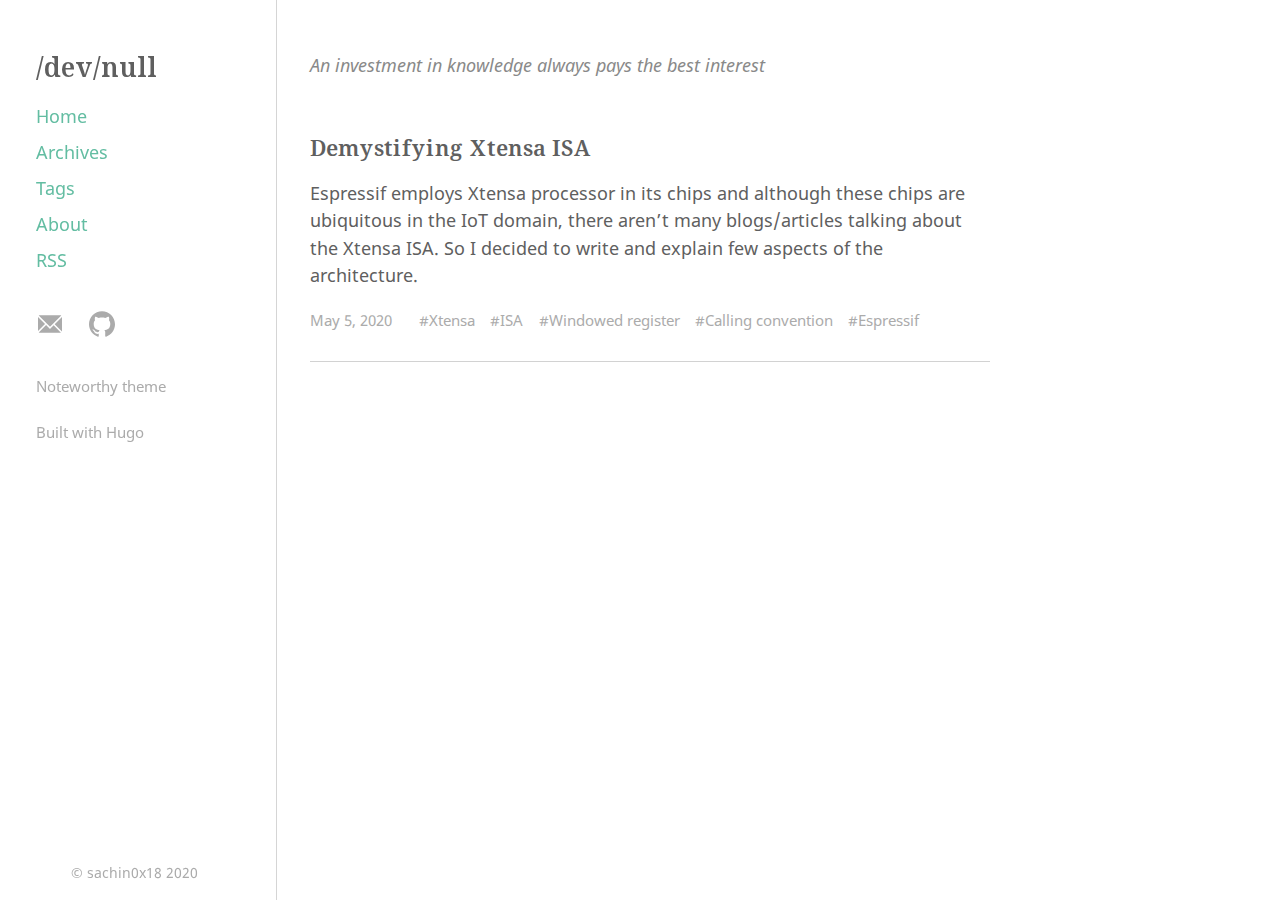
==== index.html @ 8d30b658 "20-05-2020: Publishing to gh-pages" ====
<!DOCTYPE html>

<html lang="en-us">
    <head>
	<meta name="generator" content="Hugo 0.55.6" />
    <meta charset="utf-8">
    <meta http-equiv="X-UA-Compatible" content="IE=edge,chrome=1">
    <meta name="viewport" content="width=device-width, initial-scale=1">
    <meta name="format-detection" content="telephone=no"/>

    <title>/dev/null</title>
    
    <link rel="apple-touch-icon" sizes="180x180" href="/apple-touch-icon.png">
    <link rel="icon" type="image/png" sizes="32x32" href="/favicon-32x32.png">
    <link rel="icon" type="image/png" sizes="16x16" href="/favicon-16x16.png">
    <link rel="manifest" href="/manifest.json">
    <link rel="mask-icon" href="/safari-pinned-tab.svg" color="#FF3DB4">
    <meta name="theme-color" content="#ffffff">

    
    
    
    <link rel="stylesheet" href="https://sachin0x18.github.io/css/main.min.3377ccae985b6f2af6e9e303f35bbaa80bba35b796f8de5cfc465fc41eb055d1.css"/>

    
    
    
    <link rel="stylesheet" href="https://sachin0x18.github.io/css/custom.min.e3b0c44298fc1c149afbf4c8996fb92427ae41e4649b934ca495991b7852b855.css"/>

    
    <link type="text/css" rel="stylesheet" href="/css/custom.css">
 
    
    <link rel="alternate" type="application/rss+xml" href="https://sachin0x18.github.io/index.xml" title="/dev/null" />
    </head>

    <body>
        
<nav>
  <header>
    <div class="site-title">
        <a href="/">/dev/null</a>
    </div>  
</header>

  <div class="nav-menu">
  
    <a class="color-link nav-link" href="/">Home</a>
  
    <a class="color-link nav-link" href="/archives/">Archives</a>
  
    <a class="color-link nav-link" href="/tags/">Tags</a>
  
    <a class="color-link nav-link" href="/about/">About</a>
  
  <a class="color-link nav-link" href="https://sachin0x18.github.io/index.xml" target="_blank" rel="noopener" type="application/rss+xml">RSS</a>
</div>
<footer class="footer">
	<div class="social-icons">
        
    <a class="social-icon" href="mailto:sachin.parekh1811@gmail.com" target="_blank" rel="noopener" title="Email">
        <svg width="28px" height="28px" viewBox="0 0 28 28" version="1.1" fill="#ABABAB" xmlns="https://www.w3.org/2000/svg" xmlns:xlink="https://www.w3.org/1999/xlink">
            <path d="M25.2794292,5.59128519 L14,16.8707144 L2.72057081,5.59128519 C3.06733103,5.30237414 3.51336915,5.12857603 4,5.12857603 L24,5.12857603 C24.4866308,5.12857603 24.932669,5.30237414 25.2794292,5.59128519 Z M25.9956978,6.99633695 C25.998551,7.04004843 26,7.08414302 26,7.12857603 L26,20.871424 C26,21.0798433 25.9681197,21.2808166 25.9089697,21.4697335 L18.7156355,14.2763993 L25.9956978,6.99633695 Z M24.9498374,22.6319215 C24.6672737,22.7846939 24.3437653,22.871424 24,22.871424 L4,22.871424 C3.5268522,22.871424 3.09207889,22.7071233 2.74962118,22.432463 L10.0950247,15.0870594 L13.9848068,18.9768415 L14.1878486,18.7737996 L14.2030419,18.7889929 L17.6549753,15.3370594 L24.9498374,22.6319215 Z M2.00810114,21.0526627 C2.00273908,20.9929669 2,20.9325153 2,20.871424 L2,7.12857603 C2,7.08414302 2.00144896,7.04004843 2.00430222,6.99633695 L9.03436454,14.0263993 L2.00810114,21.0526627 Z"></path>
        </svg>
    </a>
    

    

    

    

    

    

    

    

    

    

    

    

    

    

    

    

    

    

    
    
    
    <a class="social-icon" href="https://github.com/sachin0x18" target="_blank" rel="noopener" title="GitHub">
        <svg width="28px" height="28px" viewBox="0 0 28 28" version="1.1" fill="#ABABAB" xmlns="https://www.w3.org/2000/svg" xmlns:xlink="https://www.w3.org/1999/xlink">
            <path d="M13.9988029,1.32087331 C6.82105037,1.32087331 1,7.14112562 1,14.3212723 C1,20.0649109 4.72454649,24.9370678 9.89038951,26.6560892 C10.5408085,26.7757983 10.7778323,26.374374 10.7778323,26.0296121 C10.7778323,25.7215609 10.7666595,24.9035493 10.760275,23.8189856 C7.14426471,24.6042767 6.38131925,22.0760223 6.38131925,22.0760223 C5.78995672,20.5740732 4.93762853,20.1742451 4.93762853,20.1742451 C3.75729765,19.3682044 5.02701126,19.3841656 5.02701126,19.3841656 C6.33183953,19.4759425 7.01817121,20.7241085 7.01817121,20.7241085 C8.17775254,22.7104801 10.0611744,22.1366749 10.8017741,21.8038838 C10.919887,20.9643246 11.2558703,20.3913175 11.6269683,20.066507 C8.74038491,19.7385043 5.70536235,18.6228163 5.70536235,13.6413251 C5.70536235,12.2223743 6.21213051,11.0611968 7.04370914,10.1530044 C6.90963504,9.82420367 6.46351945,8.50181809 7.17139875,6.71256734 C7.17139875,6.71256734 8.26234691,6.36301702 10.7459099,8.04532771 C11.78259,7.75642995 12.8950858,7.61277914 14.000399,7.60719272 C15.1049142,7.61277914 16.2166119,7.75642995 17.2548881,8.04532771 C19.736855,6.36301702 20.8262071,6.71256734 20.8262071,6.71256734 C21.5356825,8.50181809 21.0895669,9.82420367 20.9562909,10.1530044 C21.7894656,11.0611968 22.2922435,12.2223743 22.2922435,13.6413251 C22.2922435,18.6355852 19.2524325,19.734514 16.3570705,20.0561322 C16.8231376,20.4575564 17.2389269,21.2508282 17.2389269,22.4638795 C17.2389269,24.2012564 17.2229657,25.603448 17.2229657,26.0296121 C17.2229657,26.3775663 17.4575954,26.7821827 18.116793,26.6552912 C23.2786458,24.9322794 27,20.0633148 27,14.3212723 C27,7.14112562 21.1789496,1.32087331 13.9988029,1.32087331"></path>
        </svg>
    </a>
    

    
    
    

    

    

    

    

    

</div>




	<p><a href="https://github.com/kimcc/hugo-theme-noteworthy" target="_blank" rel="noopener">Noteworthy theme</a></p>
	<p><a href="https://gohugo.io" target="_blank" rel="noopener">Built with Hugo</a></p>

	<script src="https://sachin0x18.github.io/js/main.min.fa5c2b23e07b5d9bfad267a52b4b24fdb053e6fb7524993383594926a3ac270c.js" integrity="sha256-+lwrI+B7XZv60melK0sk/bBT5vt1JJkzg1lJJqOsJww=" crossorigin="anonymous"></script>
</footer>
<p class="copyright"><a style='text-decoration: none; color: #ababab; 'rel='license' href='http://creativecommons.org/licenses/by/4.0/'> © sachin0x18 2020 </a></p>
</nav>

        <div id="content" class="content-container">
        
<div class = "article-content">
        
        <div class="description">
            <p>An investment in knowledge always pays the best interest</p>
        </div>
        
        
        
        
        <article>
            <h2>
                <a href="https://sachin0x18.github.io/posts/demystifying-xtensa-isa/">
                    Demystifying Xtensa ISA
                </a>
            </h2>
            <div>
                <p>Espressif employs Xtensa processor in its chips and although these chips are ubiquitous in the IoT domain, there aren&rsquo;t many blogs/articles talking about the Xtensa ISA. So I decided to write and explain few aspects of the architecture.</p>
                
            </div>
            <div class="post-footer">
            <time>May 5, 2020</time>

            
            
                
                    <a class="tag" href="/tags/xtensa">#Xtensa</a>
                
                    <a class="tag" href="/tags/isa">#ISA</a>
                
                    <a class="tag" href="/tags/windowed-register">#Windowed register</a>
                
                    <a class="tag" href="/tags/calling-convention">#Calling convention</a>
                
                    <a class="tag" href="/tags/espressif">#Espressif</a>
                
            
            </div> 
           
        </article>
        
    </div>
        
        <div class="paginator">
        
        
    </div>

        

<link rel="stylesheet" type="text/css" href="/css/katex.min.css" crossorigin="anonymous">
<script type="text/javascript" src="/js/katex.min.js" crossorigin="anonymous"></script>
<script type="text/javascript" src="/js/auto-render.min.js"onload="renderMathInElement(document.body);" crossorigin="anonymous"></script>

        </div>
        <footer class="footer-mobile">
	<div class="social-icons">
        
    <a class="social-icon" href="mailto:sachin.parekh1811@gmail.com" target="_blank" rel="noopener" title="Email">
        <svg width="28px" height="28px" viewBox="0 0 28 28" version="1.1" fill="#ABABAB" xmlns="https://www.w3.org/2000/svg" xmlns:xlink="https://www.w3.org/1999/xlink">
            <path d="M25.2794292,5.59128519 L14,16.8707144 L2.72057081,5.59128519 C3.06733103,5.30237414 3.51336915,5.12857603 4,5.12857603 L24,5.12857603 C24.4866308,5.12857603 24.932669,5.30237414 25.2794292,5.59128519 Z M25.9956978,6.99633695 C25.998551,7.04004843 26,7.08414302 26,7.12857603 L26,20.871424 C26,21.0798433 25.9681197,21.2808166 25.9089697,21.4697335 L18.7156355,14.2763993 L25.9956978,6.99633695 Z M24.9498374,22.6319215 C24.6672737,22.7846939 24.3437653,22.871424 24,22.871424 L4,22.871424 C3.5268522,22.871424 3.09207889,22.7071233 2.74962118,22.432463 L10.0950247,15.0870594 L13.9848068,18.9768415 L14.1878486,18.7737996 L14.2030419,18.7889929 L17.6549753,15.3370594 L24.9498374,22.6319215 Z M2.00810114,21.0526627 C2.00273908,20.9929669 2,20.9325153 2,20.871424 L2,7.12857603 C2,7.08414302 2.00144896,7.04004843 2.00430222,6.99633695 L9.03436454,14.0263993 L2.00810114,21.0526627 Z"></path>
        </svg>
    </a>
    

    

    

    

    

    

    

    

    

    

    

    

    

    

    

    

    

    

    
    
    
    <a class="social-icon" href="https://github.com/sachin0x18" target="_blank" rel="noopener" title="GitHub">
        <svg width="28px" height="28px" viewBox="0 0 28 28" version="1.1" fill="#ABABAB" xmlns="https://www.w3.org/2000/svg" xmlns:xlink="https://www.w3.org/1999/xlink">
            <path d="M13.9988029,1.32087331 C6.82105037,1.32087331 1,7.14112562 1,14.3212723 C1,20.0649109 4.72454649,24.9370678 9.89038951,26.6560892 C10.5408085,26.7757983 10.7778323,26.374374 10.7778323,26.0296121 C10.7778323,25.7215609 10.7666595,24.9035493 10.760275,23.8189856 C7.14426471,24.6042767 6.38131925,22.0760223 6.38131925,22.0760223 C5.78995672,20.5740732 4.93762853,20.1742451 4.93762853,20.1742451 C3.75729765,19.3682044 5.02701126,19.3841656 5.02701126,19.3841656 C6.33183953,19.4759425 7.01817121,20.7241085 7.01817121,20.7241085 C8.17775254,22.7104801 10.0611744,22.1366749 10.8017741,21.8038838 C10.919887,20.9643246 11.2558703,20.3913175 11.6269683,20.066507 C8.74038491,19.7385043 5.70536235,18.6228163 5.70536235,13.6413251 C5.70536235,12.2223743 6.21213051,11.0611968 7.04370914,10.1530044 C6.90963504,9.82420367 6.46351945,8.50181809 7.17139875,6.71256734 C7.17139875,6.71256734 8.26234691,6.36301702 10.7459099,8.04532771 C11.78259,7.75642995 12.8950858,7.61277914 14.000399,7.60719272 C15.1049142,7.61277914 16.2166119,7.75642995 17.2548881,8.04532771 C19.736855,6.36301702 20.8262071,6.71256734 20.8262071,6.71256734 C21.5356825,8.50181809 21.0895669,9.82420367 20.9562909,10.1530044 C21.7894656,11.0611968 22.2922435,12.2223743 22.2922435,13.6413251 C22.2922435,18.6355852 19.2524325,19.734514 16.3570705,20.0561322 C16.8231376,20.4575564 17.2389269,21.2508282 17.2389269,22.4638795 C17.2389269,24.2012564 17.2229657,25.603448 17.2229657,26.0296121 C17.2229657,26.3775663 17.4575954,26.7821827 18.116793,26.6552912 C23.2786458,24.9322794 27,20.0633148 27,14.3212723 C27,7.14112562 21.1789496,1.32087331 13.9988029,1.32087331"></path>
        </svg>
    </a>
    

    
    
    

    

    

    

    

    

</div>




	<div class="footer-mobile-links">
		<p><a href="https://github.com/kimcc/hugo-theme-noteworthy" target="_blank" rel="noopener">Noteworthy theme</a></p>
		<span class="divider-bar">|</span>
		<p><a href="https://gohugo.io" target="_blank" rel="noopener">Built with Hugo</a></p>
	</div>

	<script src="https://sachin0x18.github.io/js/main.min.fa5c2b23e07b5d9bfad267a52b4b24fdb053e6fb7524993383594926a3ac270c.js" integrity="sha256-+lwrI+B7XZv60melK0sk/bBT5vt1JJkzg1lJJqOsJww=" crossorigin="anonymous"></script>
</footer>
    </body>
</html>
---- css/custom.css ----
#content img {
    margin-left: auto;
    margin-right: auto;
    left: 0;
    right: 0;
    display: flex;
    box-shadow: 0 3px 6px rgba(0, 0, 0, 0.16), 0 3px 6px rgba(0, 0, 0, 0.23);
    max-width: 90%;
}

figcaption {
  text-align: center;
}

pre {
    overflow: hidden;
    overflow-x: auto;
}

table {
    border-collapse: collapse;
}

.table-wrapper table {
    margin-left: auto;
    margin-right: auto;
    left: 0;
    right: 0;
    margin-bottom: 15px;
}

.table-wrapper table thead {
    background: #e8e8e8;
}

.table-wrapper table th,
.table-wrapper table td {
    padding: .5em 1em;
    border: 1px double #1e1e1e;
}

p code,
kbd {
    font-size: .95rem;
    background: #ebebeb;
    padding: .2em;
}

li code,
kbd {
    font-size: .95rem;
    background: #ebebeb;
    padding: .2em;
}

nav {
    overflow: auto;
    border-right: solid 1px #d5d5d5;
}

h6 {
    margin: -1em 0 .75em;
    text-align: center;
}

p img:not(:only-of-type) {
    width: 33%;
    float: left;
}

.copyright {
     position: absolute;
     bottom: 0;
     left: -1.5em;
     width: 100%;
     text-align: center;
     font-size:0.8em;
}
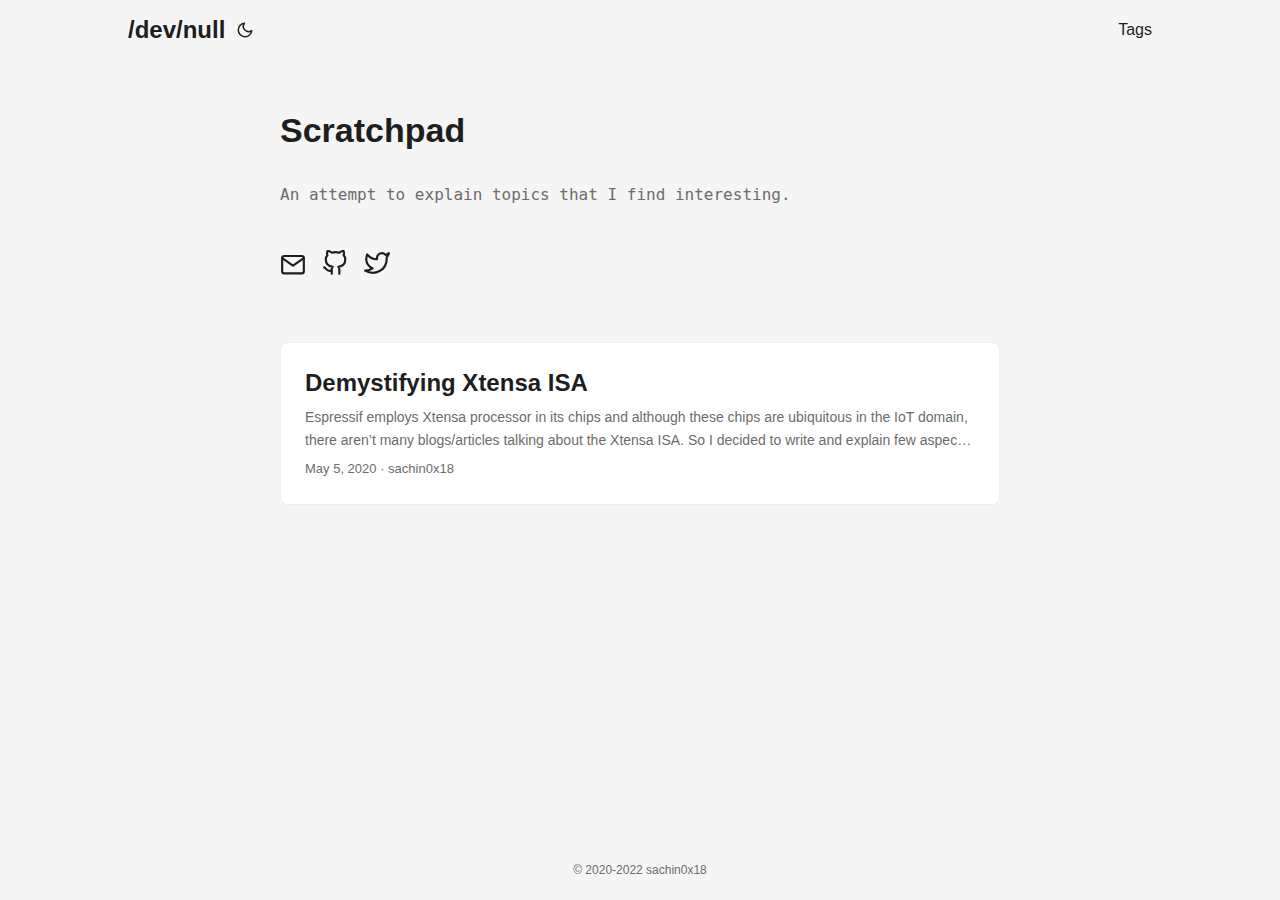
==== commit faa08fcc: "Update blog theme" ====
--- a/index.html
+++ b/index.html
@@ -1,277 +1,98 @@
-<!DOCTYPE html>
-
-<html lang="en-us">
-    <head>
-	<meta name="generator" content="Hugo 0.55.6" />
-    <meta charset="utf-8">
-    <meta http-equiv="X-UA-Compatible" content="IE=edge,chrome=1">
-    <meta name="viewport" content="width=device-width, initial-scale=1">
-    <meta name="format-detection" content="telephone=no"/>
-
-    <title>/dev/null</title>
-    
-    <link rel="apple-touch-icon" sizes="180x180" href="/apple-touch-icon.png">
-    <link rel="icon" type="image/png" sizes="32x32" href="/favicon-32x32.png">
-    <link rel="icon" type="image/png" sizes="16x16" href="/favicon-16x16.png">
-    <link rel="manifest" href="/manifest.json">
-    <link rel="mask-icon" href="/safari-pinned-tab.svg" color="#FF3DB4">
-    <meta name="theme-color" content="#ffffff">
-
-    
-    
-    
-    <link rel="stylesheet" href="https://sachin0x18.github.io/css/main.min.3377ccae985b6f2af6e9e303f35bbaa80bba35b796f8de5cfc465fc41eb055d1.css"/>
-
-    
-    
-    
-    <link rel="stylesheet" href="https://sachin0x18.github.io/css/custom.min.e3b0c44298fc1c149afbf4c8996fb92427ae41e4649b934ca495991b7852b855.css"/>
-
-    
-    <link type="text/css" rel="stylesheet" href="/css/custom.css">
- 
-    
-    <link rel="alternate" type="application/rss+xml" href="https://sachin0x18.github.io/index.xml" title="/dev/null" />
-    </head>
-
-    <body>
-        
-<nav>
-  <header>
-    <div class="site-title">
-        <a href="/">/dev/null</a>
-    </div>  
+<!doctype html><html lang=en dir=auto>
+<head>
+<meta name=generator content="Hugo 0.92.1"><meta charset=utf-8>
+<meta http-equiv=x-ua-compatible content="IE=edge">
+<meta name=viewport content="width=device-width,initial-scale=1,shrink-to-fit=no">
+<meta name=robots content="index, follow">
+<title>/dev/null</title>
+<meta name=keywords content="Embedded,Systems,Security,Blog">
+<meta name=description content="Personal scratchpad">
+<meta name=author content="sachin0x18">
+<link rel=canonical href=https://sachin0x18.github.io/>
+<link crossorigin=anonymous href=/assets/css/stylesheet.min.e53dbe94a61bf4f617babb4aac1305f19f971a9a8019ce7ce2056f63cece697e.css integrity="sha256-5T2+lKYb9PYXurtKrBMF8Z+XGpqAGc584gVvY87OaX4=" rel="preload stylesheet" as=style>
+<link rel=icon href=https://sachin0x18.github.io/favicon.ico>
+<link rel=icon type=image/png sizes=16x16 href=https://sachin0x18.github.io/favicon-16x16.png>
+<link rel=icon type=image/png sizes=32x32 href=https://sachin0x18.github.io/favicon-32x32.png>
+<link rel=apple-touch-icon href=https://sachin0x18.github.io/apple-touch-icon.png>
+<link rel=mask-icon href=https://sachin0x18.github.io/safari-pinned-tab.svg>
+<meta name=theme-color content="#2e2e33">
+<meta name=msapplication-TileColor content="#2e2e33">
+<link rel=alternate type=application/rss+xml href=https://sachin0x18.github.io/index.xml>
+<noscript>
+<style>#theme-toggle,.top-link{display:none}</style>
+<style>@media(prefers-color-scheme:dark){:root{--theme:rgb(29, 30, 32);--entry:rgb(46, 46, 51);--primary:rgb(218, 218, 219);--secondary:rgb(155, 156, 157);--tertiary:rgb(65, 66, 68);--content:rgb(196, 196, 197);--hljs-bg:rgb(46, 46, 51);--code-bg:rgb(55, 56, 62);--border:rgb(51, 51, 51)}.list{background:var(--theme)}.list:not(.dark)::-webkit-scrollbar-track{background:0 0}.list:not(.dark)::-webkit-scrollbar-thumb{border-color:var(--theme)}}</style>
+</noscript>
+<script async src="https://www.googletagmanager.com/gtag/js?id=G-PNVJ8Z53RH"></script>
+<script>var dnt=navigator.doNotTrack||window.doNotTrack||navigator.msDoNotTrack,doNotTrack=dnt=="1"||dnt=="yes";if(!doNotTrack){window.dataLayer=window.dataLayer||[];function gtag(){dataLayer.push(arguments)}gtag('js',new Date),gtag('config','G-PNVJ8Z53RH',{anonymize_ip:!0})}</script>
+<meta property="og:title" content="/dev/null">
+<meta property="og:description" content="Personal scratchpad">
+<meta property="og:type" content="website">
+<meta property="og:url" content="https://sachin0x18.github.io/"><meta property="og:site_name" content="/dev/null">
+<meta name=twitter:card content="summary">
+<meta name=twitter:title content="/dev/null">
+<meta name=twitter:description content="Personal scratchpad">
+<script type=application/ld+json>{"@context":"https://schema.org","@type":"Organization","name":"/dev/null","url":"https://sachin0x18.github.io/","description":"Personal scratchpad","thumbnailUrl":"https://sachin0x18.github.io/favicon.ico","sameAs":["mailto:sachin.parekh1811@gmail.com","https://github.com/sachin0x18","https://twitter.com/sachin0x18"]}</script>
+</head>
+<body class=list id=top>
+<script>localStorage.getItem("pref-theme")==="dark"?document.body.classList.add('dark'):localStorage.getItem("pref-theme")==="light"?document.body.classList.remove('dark'):window.matchMedia('(prefers-color-scheme: dark)').matches&&document.body.classList.add('dark')</script>
+<header class=header>
+<nav class=nav>
+<div class=logo>
+<a href=https://sachin0x18.github.io/ accesskey=h title="/dev/null (Alt + H)">/dev/null</a>
+<span class=logo-switches>
+<button id=theme-toggle accesskey=t title="(Alt + T)"><svg id="moon" xmlns="http://www.w3.org/2000/svg" width="24" height="24" viewBox="0 0 24 24" fill="none" stroke="currentcolor" stroke-width="2" stroke-linecap="round" stroke-linejoin="round"><path d="M21 12.79A9 9 0 1111.21 3 7 7 0 0021 12.79z"/></svg><svg id="sun" xmlns="http://www.w3.org/2000/svg" width="24" height="24" viewBox="0 0 24 24" fill="none" stroke="currentcolor" stroke-width="2" stroke-linecap="round" stroke-linejoin="round"><circle cx="12" cy="12" r="5"/><line x1="12" y1="1" x2="12" y2="3"/><line x1="12" y1="21" x2="12" y2="23"/><line x1="4.22" y1="4.22" x2="5.64" y2="5.64"/><line x1="18.36" y1="18.36" x2="19.78" y2="19.78"/><line x1="1" y1="12" x2="3" y2="12"/><line x1="21" y1="12" x2="23" y2="12"/><line x1="4.22" y1="19.78" x2="5.64" y2="18.36"/><line x1="18.36" y1="5.64" x2="19.78" y2="4.22"/></svg>
+</button>
+</span>
+</div>
+<ul id=menu>
+<li>
+<a href=https://sachin0x18.github.io/tags/ title=Tags>
+<span>Tags</span>
+</a>
+</li>
+</ul>
+</nav>
 </header>
-
-  <div class="nav-menu">
-  
-    <a class="color-link nav-link" href="/">Home</a>
-  
-    <a class="color-link nav-link" href="/archives/">Archives</a>
-  
-    <a class="color-link nav-link" href="/tags/">Tags</a>
-  
-    <a class="color-link nav-link" href="/about/">About</a>
-  
-  <a class="color-link nav-link" href="https://sachin0x18.github.io/index.xml" target="_blank" rel="noopener" type="application/rss+xml">RSS</a>
+<main class=main>
+<article class="first-entry home-info">
+<header class=entry-header>
+<h1>Scratchpad</h1>
+</header>
+<section class=entry-content>
+<p><pre><code>An attempt to explain topics that I find interesting.
+</code></pre>
+</p>
+</section>
+<footer class=entry-footer>
+<div class=social-icons>
+<a href=mailto:sachin.parekh1811@gmail.com target=_blank rel="noopener noreferrer me" title=Email><svg xmlns="http://www.w3.org/2000/svg" viewBox="0 0 24 21" fill="none" stroke="currentcolor" stroke-width="2" stroke-linecap="round" stroke-linejoin="round"><path d="M4 4h16c1.1.0 2 .9 2 2v12c0 1.1-.9 2-2 2H4c-1.1.0-2-.9-2-2V6c0-1.1.9-2 2-2z"/><polyline points="22,6 12,13 2,6"/></svg>
+</a>
+<a href=https://github.com/sachin0x18 target=_blank rel="noopener noreferrer me" title=Github><svg xmlns="http://www.w3.org/2000/svg" viewBox="0 0 24 24" fill="none" stroke="currentcolor" stroke-width="2" stroke-linecap="round" stroke-linejoin="round"><path d="M9 19c-5 1.5-5-2.5-7-3m14 6v-3.87a3.37 3.37.0 00-.94-2.61c3.14-.35 6.44-1.54 6.44-7A5.44 5.44.0 0020 4.77 5.07 5.07.0 0019.91 1S18.73.65 16 2.48a13.38 13.38.0 00-7 0C6.27.65 5.09 1 5.09 1A5.07 5.07.0 005 4.77 5.44 5.44.0 003.5 8.55c0 5.42 3.3 6.61 6.44 7A3.37 3.37.0 009 18.13V22"/></svg>
+</a>
+<a href=https://twitter.com/sachin0x18 target=_blank rel="noopener noreferrer me" title=Twitter><svg xmlns="http://www.w3.org/2000/svg" viewBox="0 0 24 24" fill="none" stroke="currentcolor" stroke-width="2" stroke-linecap="round" stroke-linejoin="round"><path d="M23 3a10.9 10.9.0 01-3.14 1.53 4.48 4.48.0 00-7.86 3v1A10.66 10.66.0 013 4s-4 9 5 13a11.64 11.64.0 01-7 2c9 5 20 0 20-11.5a4.5 4.5.0 00-.08-.83A7.72 7.72.0 0023 3z"/></svg>
+</a>
 </div>
-<footer class="footer">
-	<div class="social-icons">
-        
-    <a class="social-icon" href="mailto:sachin.parekh1811@gmail.com" target="_blank" rel="noopener" title="Email">
-        <svg width="28px" height="28px" viewBox="0 0 28 28" version="1.1" fill="#ABABAB" xmlns="https://www.w3.org/2000/svg" xmlns:xlink="https://www.w3.org/1999/xlink">
-            <path d="M25.2794292,5.59128519 L14,16.8707144 L2.72057081,5.59128519 C3.06733103,5.30237414 3.51336915,5.12857603 4,5.12857603 L24,5.12857603 C24.4866308,5.12857603 24.932669,5.30237414 25.2794292,5.59128519 Z M25.9956978,6.99633695 C25.998551,7.04004843 26,7.08414302 26,7.12857603 L26,20.871424 C26,21.0798433 25.9681197,21.2808166 25.9089697,21.4697335 L18.7156355,14.2763993 L25.9956978,6.99633695 Z M24.9498374,22.6319215 C24.6672737,22.7846939 24.3437653,22.871424 24,22.871424 L4,22.871424 C3.5268522,22.871424 3.09207889,22.7071233 2.74962118,22.432463 L10.0950247,15.0870594 L13.9848068,18.9768415 L14.1878486,18.7737996 L14.2030419,18.7889929 L17.6549753,15.3370594 L24.9498374,22.6319215 Z M2.00810114,21.0526627 C2.00273908,20.9929669 2,20.9325153 2,20.871424 L2,7.12857603 C2,7.08414302 2.00144896,7.04004843 2.00430222,6.99633695 L9.03436454,14.0263993 L2.00810114,21.0526627 Z"></path>
-        </svg>
-    </a>
-    
-
-    
-
-    
-
-    
-
-    
-
-    
-
-    
-
-    
-
-    
-
-    
-
-    
-
-    
-
-    
-
-    
-
-    
-
-    
-
-    
-
-    
-
-    
-    
-    
-    <a class="social-icon" href="https://github.com/sachin0x18" target="_blank" rel="noopener" title="GitHub">
-        <svg width="28px" height="28px" viewBox="0 0 28 28" version="1.1" fill="#ABABAB" xmlns="https://www.w3.org/2000/svg" xmlns:xlink="https://www.w3.org/1999/xlink">
-            <path d="M13.9988029,1.32087331 C6.82105037,1.32087331 1,7.14112562 1,14.3212723 C1,20.0649109 4.72454649,24.9370678 9.89038951,26.6560892 C10.5408085,26.7757983 10.7778323,26.374374 10.7778323,26.0296121 C10.7778323,25.7215609 10.7666595,24.9035493 10.760275,23.8189856 C7.14426471,24.6042767 6.38131925,22.0760223 6.38131925,22.0760223 C5.78995672,20.5740732 4.93762853,20.1742451 4.93762853,20.1742451 C3.75729765,19.3682044 5.02701126,19.3841656 5.02701126,19.3841656 C6.33183953,19.4759425 7.01817121,20.7241085 7.01817121,20.7241085 C8.17775254,22.7104801 10.0611744,22.1366749 10.8017741,21.8038838 C10.919887,20.9643246 11.2558703,20.3913175 11.6269683,20.066507 C8.74038491,19.7385043 5.70536235,18.6228163 5.70536235,13.6413251 C5.70536235,12.2223743 6.21213051,11.0611968 7.04370914,10.1530044 C6.90963504,9.82420367 6.46351945,8.50181809 7.17139875,6.71256734 C7.17139875,6.71256734 8.26234691,6.36301702 10.7459099,8.04532771 C11.78259,7.75642995 12.8950858,7.61277914 14.000399,7.60719272 C15.1049142,7.61277914 16.2166119,7.75642995 17.2548881,8.04532771 C19.736855,6.36301702 20.8262071,6.71256734 20.8262071,6.71256734 C21.5356825,8.50181809 21.0895669,9.82420367 20.9562909,10.1530044 C21.7894656,11.0611968 22.2922435,12.2223743 22.2922435,13.6413251 C22.2922435,18.6355852 19.2524325,19.734514 16.3570705,20.0561322 C16.8231376,20.4575564 17.2389269,21.2508282 17.2389269,22.4638795 C17.2389269,24.2012564 17.2229657,25.603448 17.2229657,26.0296121 C17.2229657,26.3775663 17.4575954,26.7821827 18.116793,26.6552912 C23.2786458,24.9322794 27,20.0633148 27,14.3212723 C27,7.14112562 21.1789496,1.32087331 13.9988029,1.32087331"></path>
-        </svg>
-    </a>
-    
-
-    
-    
-    
-
-    
-
-    
-
-    
-
-    
-
-    
-
-</div>
-
-
-
-
-	<p><a href="https://github.com/kimcc/hugo-theme-noteworthy" target="_blank" rel="noopener">Noteworthy theme</a></p>
-	<p><a href="https://gohugo.io" target="_blank" rel="noopener">Built with Hugo</a></p>
-
-	<script src="https://sachin0x18.github.io/js/main.min.fa5c2b23e07b5d9bfad267a52b4b24fdb053e6fb7524993383594926a3ac270c.js" integrity="sha256-+lwrI+B7XZv60melK0sk/bBT5vt1JJkzg1lJJqOsJww=" crossorigin="anonymous"></script>
 </footer>
-<p class="copyright"><a style='text-decoration: none; color: #ababab; 'rel='license' href='http://creativecommons.org/licenses/by/4.0/'> © sachin0x18 2020 </a></p>
-</nav>
-
-        <div id="content" class="content-container">
-        
-<div class = "article-content">
-        
-        <div class="description">
-            <p>An investment in knowledge always pays the best interest</p>
-        </div>
-        
-        
-        
-        
-        <article>
-            <h2>
-                <a href="https://sachin0x18.github.io/posts/demystifying-xtensa-isa/">
-                    Demystifying Xtensa ISA
-                </a>
-            </h2>
-            <div>
-                <p>Espressif employs Xtensa processor in its chips and although these chips are ubiquitous in the IoT domain, there aren&rsquo;t many blogs/articles talking about the Xtensa ISA. So I decided to write and explain few aspects of the architecture.</p>
-                
-            </div>
-            <div class="post-footer">
-            <time>May 5, 2020</time>
-
-            
-            
-                
-                    <a class="tag" href="/tags/xtensa">#Xtensa</a>
-                
-                    <a class="tag" href="/tags/isa">#ISA</a>
-                
-                    <a class="tag" href="/tags/windowed-register">#Windowed register</a>
-                
-                    <a class="tag" href="/tags/calling-convention">#Calling convention</a>
-                
-                    <a class="tag" href="/tags/espressif">#Espressif</a>
-                
-            
-            </div> 
-           
-        </article>
-        
-    </div>
-        
-        <div class="paginator">
-        
-        
-    </div>
-
-        
-
-<link rel="stylesheet" type="text/css" href="/css/katex.min.css" crossorigin="anonymous">
-<script type="text/javascript" src="/js/katex.min.js" crossorigin="anonymous"></script>
-<script type="text/javascript" src="/js/auto-render.min.js"onload="renderMathInElement(document.body);" crossorigin="anonymous"></script>
-
-        </div>
-        <footer class="footer-mobile">
-	<div class="social-icons">
-        
-    <a class="social-icon" href="mailto:sachin.parekh1811@gmail.com" target="_blank" rel="noopener" title="Email">
-        <svg width="28px" height="28px" viewBox="0 0 28 28" version="1.1" fill="#ABABAB" xmlns="https://www.w3.org/2000/svg" xmlns:xlink="https://www.w3.org/1999/xlink">
-            <path d="M25.2794292,5.59128519 L14,16.8707144 L2.72057081,5.59128519 C3.06733103,5.30237414 3.51336915,5.12857603 4,5.12857603 L24,5.12857603 C24.4866308,5.12857603 24.932669,5.30237414 25.2794292,5.59128519 Z M25.9956978,6.99633695 C25.998551,7.04004843 26,7.08414302 26,7.12857603 L26,20.871424 C26,21.0798433 25.9681197,21.2808166 25.9089697,21.4697335 L18.7156355,14.2763993 L25.9956978,6.99633695 Z M24.9498374,22.6319215 C24.6672737,22.7846939 24.3437653,22.871424 24,22.871424 L4,22.871424 C3.5268522,22.871424 3.09207889,22.7071233 2.74962118,22.432463 L10.0950247,15.0870594 L13.9848068,18.9768415 L14.1878486,18.7737996 L14.2030419,18.7889929 L17.6549753,15.3370594 L24.9498374,22.6319215 Z M2.00810114,21.0526627 C2.00273908,20.9929669 2,20.9325153 2,20.871424 L2,7.12857603 C2,7.08414302 2.00144896,7.04004843 2.00430222,6.99633695 L9.03436454,14.0263993 L2.00810114,21.0526627 Z"></path>
-        </svg>
-    </a>
-    
-
-    
-
-    
-
-    
-
-    
-
-    
-
-    
-
-    
-
-    
-
-    
-
-    
-
-    
-
-    
-
-    
-
-    
-
-    
-
-    
-
-    
-
-    
-    
-    
-    <a class="social-icon" href="https://github.com/sachin0x18" target="_blank" rel="noopener" title="GitHub">
-        <svg width="28px" height="28px" viewBox="0 0 28 28" version="1.1" fill="#ABABAB" xmlns="https://www.w3.org/2000/svg" xmlns:xlink="https://www.w3.org/1999/xlink">
-            <path d="M13.9988029,1.32087331 C6.82105037,1.32087331 1,7.14112562 1,14.3212723 C1,20.0649109 4.72454649,24.9370678 9.89038951,26.6560892 C10.5408085,26.7757983 10.7778323,26.374374 10.7778323,26.0296121 C10.7778323,25.7215609 10.7666595,24.9035493 10.760275,23.8189856 C7.14426471,24.6042767 6.38131925,22.0760223 6.38131925,22.0760223 C5.78995672,20.5740732 4.93762853,20.1742451 4.93762853,20.1742451 C3.75729765,19.3682044 5.02701126,19.3841656 5.02701126,19.3841656 C6.33183953,19.4759425 7.01817121,20.7241085 7.01817121,20.7241085 C8.17775254,22.7104801 10.0611744,22.1366749 10.8017741,21.8038838 C10.919887,20.9643246 11.2558703,20.3913175 11.6269683,20.066507 C8.74038491,19.7385043 5.70536235,18.6228163 5.70536235,13.6413251 C5.70536235,12.2223743 6.21213051,11.0611968 7.04370914,10.1530044 C6.90963504,9.82420367 6.46351945,8.50181809 7.17139875,6.71256734 C7.17139875,6.71256734 8.26234691,6.36301702 10.7459099,8.04532771 C11.78259,7.75642995 12.8950858,7.61277914 14.000399,7.60719272 C15.1049142,7.61277914 16.2166119,7.75642995 17.2548881,8.04532771 C19.736855,6.36301702 20.8262071,6.71256734 20.8262071,6.71256734 C21.5356825,8.50181809 21.0895669,9.82420367 20.9562909,10.1530044 C21.7894656,11.0611968 22.2922435,12.2223743 22.2922435,13.6413251 C22.2922435,18.6355852 19.2524325,19.734514 16.3570705,20.0561322 C16.8231376,20.4575564 17.2389269,21.2508282 17.2389269,22.4638795 C17.2389269,24.2012564 17.2229657,25.603448 17.2229657,26.0296121 C17.2229657,26.3775663 17.4575954,26.7821827 18.116793,26.6552912 C23.2786458,24.9322794 27,20.0633148 27,14.3212723 C27,7.14112562 21.1789496,1.32087331 13.9988029,1.32087331"></path>
-        </svg>
-    </a>
-    
-
-    
-    
-    
-
-    
-
-    
-
-    
-
-    
-
-    
-
-</div>
-
-
-
-
-	<div class="footer-mobile-links">
-		<p><a href="https://github.com/kimcc/hugo-theme-noteworthy" target="_blank" rel="noopener">Noteworthy theme</a></p>
-		<span class="divider-bar">|</span>
-		<p><a href="https://gohugo.io" target="_blank" rel="noopener">Built with Hugo</a></p>
-	</div>
-
-	<script src="https://sachin0x18.github.io/js/main.min.fa5c2b23e07b5d9bfad267a52b4b24fdb053e6fb7524993383594926a3ac270c.js" integrity="sha256-+lwrI+B7XZv60melK0sk/bBT5vt1JJkzg1lJJqOsJww=" crossorigin="anonymous"></script>
+</article>
+<article class=post-entry>
+<header class=entry-header>
+<h2>Demystifying Xtensa ISA
+</h2>
+</header>
+<section class=entry-content>
+<p>Espressif employs Xtensa processor in its chips and although these chips are ubiquitous in the IoT domain, there aren’t many blogs/articles talking about the Xtensa ISA. So I decided to write and explain few aspects of the architecture.</p>
+</section>
+<footer class=entry-footer><span title="2020-05-05 00:00:01 +0000 UTC">May 5, 2020</span>&nbsp;·&nbsp;sachin0x18</footer>
+<a class=entry-link aria-label="post link to Demystifying Xtensa ISA" href=https://sachin0x18.github.io/posts/demystifying-xtensa-isa/></a>
+</article>
+</main>
+<footer class=footer>
+<span>&copy 2020-2022 sachin0x18</span>
 </footer>
-    </body>
+<a href=#top aria-label="go to top" title="Go to Top (Alt + G)" class=top-link id=top-link accesskey=g><svg xmlns="http://www.w3.org/2000/svg" viewBox="0 0 12 6" fill="currentcolor"><path d="M12 6H0l6-6z"/></svg>
+</a>
+<script>let menu=document.getElementById('menu');menu&&(menu.scrollLeft=localStorage.getItem("menu-scroll-position"),menu.onscroll=function(){localStorage.setItem("menu-scroll-position",menu.scrollLeft)}),document.querySelectorAll('a[href^="#"]').forEach(a=>{a.addEventListener("click",function(b){b.preventDefault();var a=this.getAttribute("href").substr(1);window.matchMedia('(prefers-reduced-motion: reduce)').matches?document.querySelector(`[id='${decodeURIComponent(a)}']`).scrollIntoView():document.querySelector(`[id='${decodeURIComponent(a)}']`).scrollIntoView({behavior:"smooth"}),a==="top"?history.replaceState(null,null," "):history.pushState(null,null,`#${a}`)})})</script>
+<script>var mybutton=document.getElementById("top-link");window.onscroll=function(){document.body.scrollTop>800||document.documentElement.scrollTop>800?(mybutton.style.visibility="visible",mybutton.style.opacity="1"):(mybutton.style.visibility="hidden",mybutton.style.opacity="0")}</script>
+<script>document.getElementById("theme-toggle").addEventListener("click",()=>{document.body.className.includes("dark")?(document.body.classList.remove('dark'),localStorage.setItem("pref-theme",'light')):(document.body.classList.add('dark'),localStorage.setItem("pref-theme",'dark'))})</script>
+</body>
 </html>